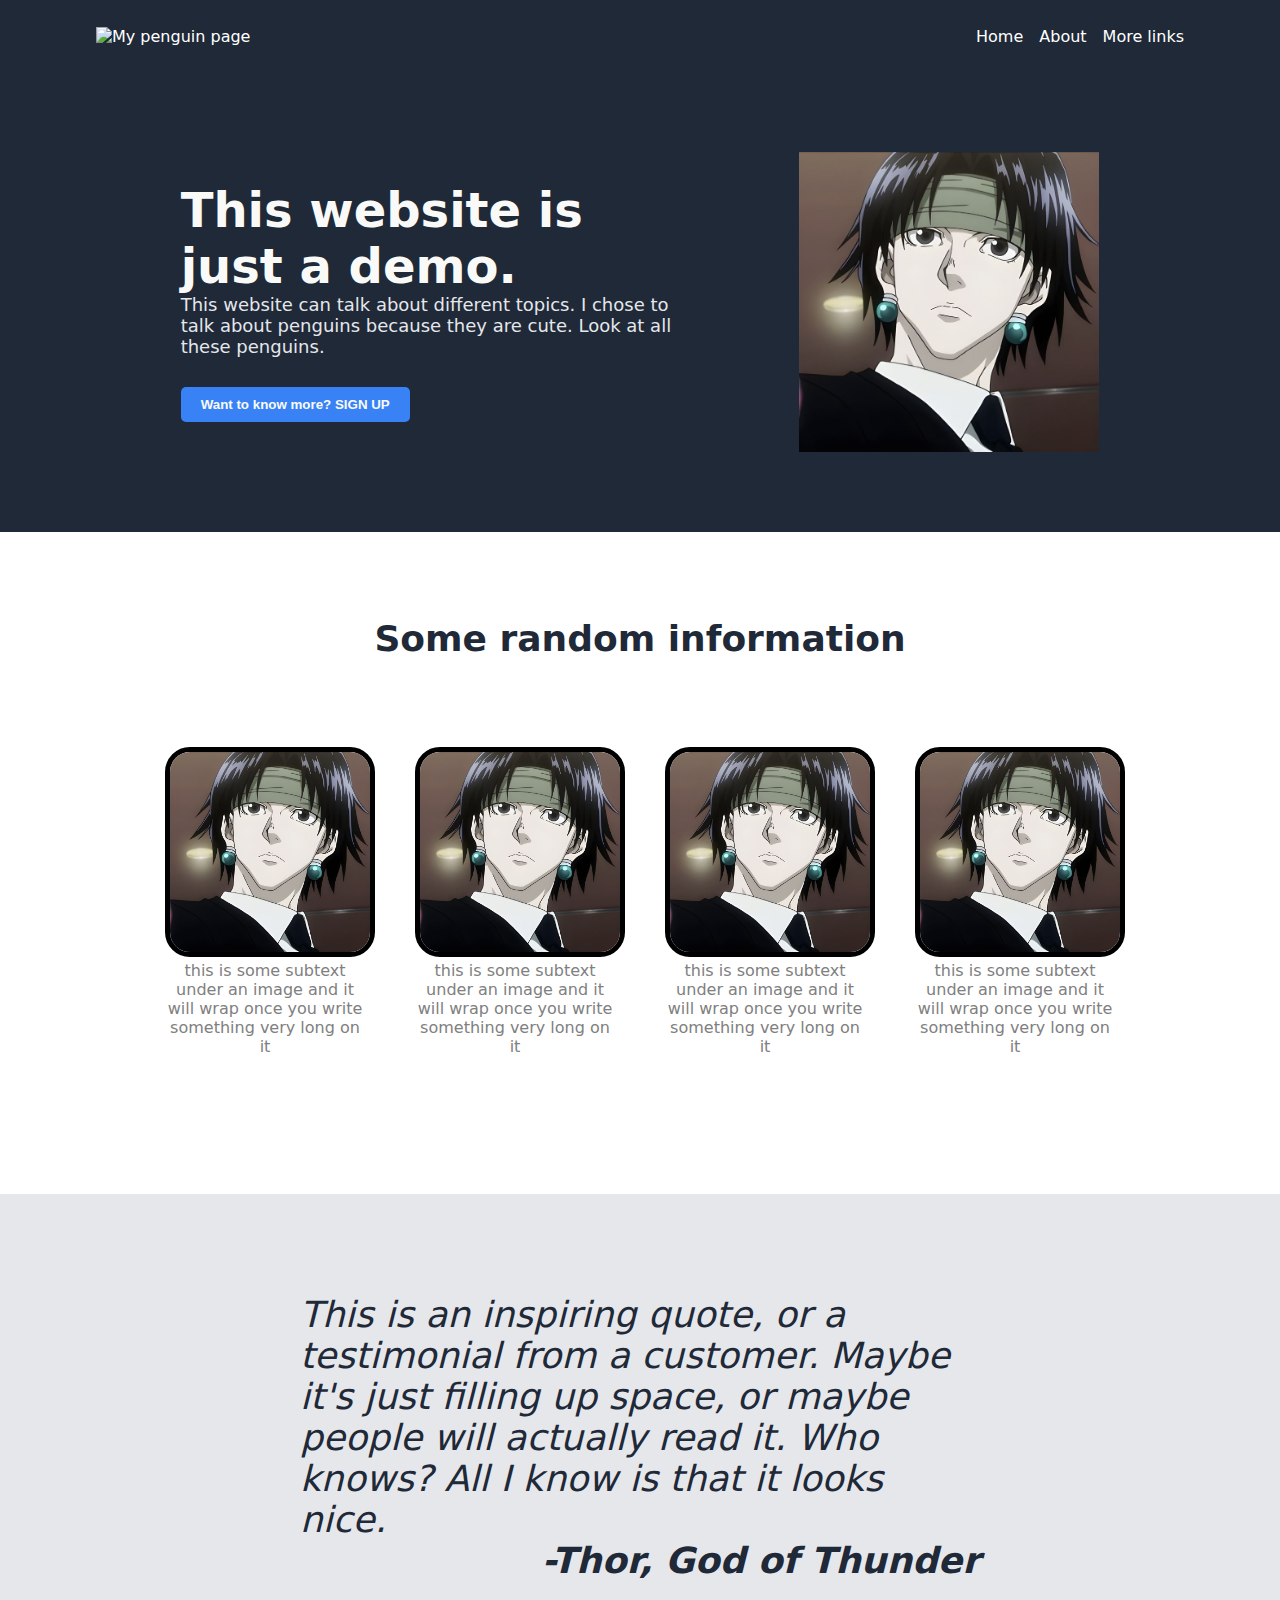
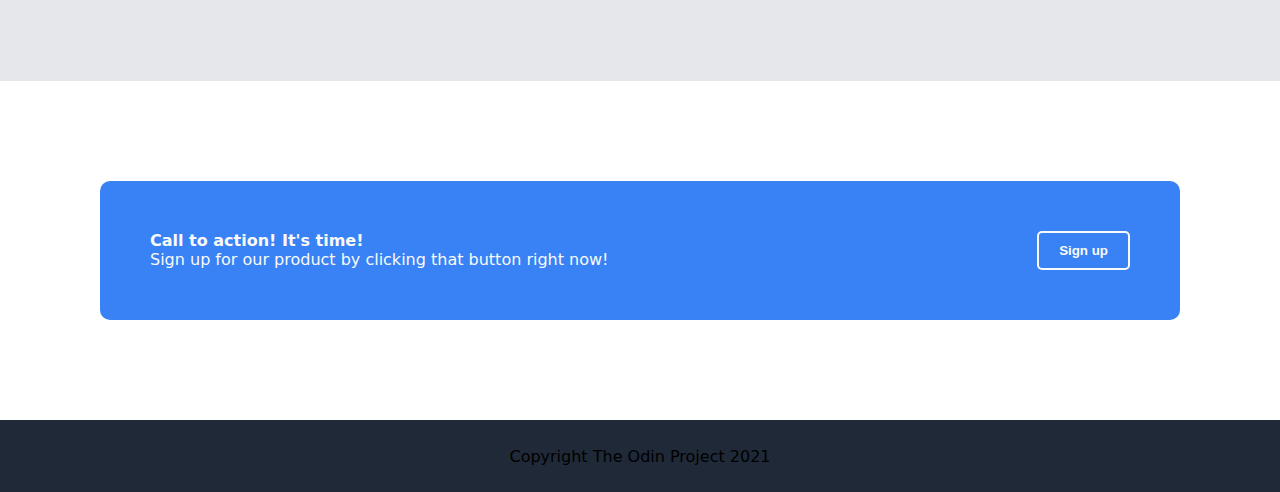
==== flexbox/index.html @ d2564ab7 "First look of the page" ====
<!DOCTYPE html>
<html lang="en">
<head>
    <meta charset="UTF-8">
    <meta name="viewport" content="width=device-width, initial-scale=1.0">
    <link rel="stylesheet" href="styles.css">
</head>
<body>
    <div class="hero">
        <div class="header">
            <div class="left-side">
                <a href="">
                    <img src="https://upload.wikimedia.org/wikipedia/commons/1/10/Friendly_Penguin.png" alt="My penguin page" width="150px">
                </a>
            </div>
            <div class="right-side">
                <a href="">Home</a>
                <a href="">About</a>
                <a href="">More links</a>
            </div>
        </div>
        <div class="container">
            <div class="title">
                This website is just a demo.
                <div class="subtitle">
                    This website can talk about different topics.
                    I chose to talk about penguins because they are cute.
                    Look at all these penguins.
                </div>
                <button>Want to know more? SIGN UP</button>
            </div>
            <img src="chrollo.jpg"">
        </div>

    </div>
    <div class="main">
        <div class="info">
            <div class="info-text">
                Some random information
            </div>
            <div class="illustrations">
                <div class="illustration">
                    <img class="chrollo" src="chrollo.jpg" width="200px">
                    <div class="desc">
                        this is some subtext under an image and it will wrap
                        once you write something very long on it
                    </div>
                </div>
                <div class="illustration">
                    <img class="chrollo" src="chrollo.jpg" width="200px">
                    <div class="desc">
                        this is some subtext under an image and it will wrap
                        once you write something very long on it
                    </div>
                </div>
                <div class="illustration">
                    <img class="chrollo" src="chrollo.jpg" width="200px">
                    <div class="desc">
                        this is some subtext under an image and it will wrap
                        once you write something very long on it
                    </div>
                </div>
                <div class="illustration">
                    <img class="chrollo" src="chrollo.jpg" width="200px">
                    <div class="desc">
                        this is some subtext under an image and it will wrap
                        once you write something very long on it
                    </div>
                </div>
            </div>

        </div>
        <div class="quote">
            This is an inspiring quote, or a testimonial from a customer.
            Maybe it's just filling up space, or maybe people will actually
            read it. Who knows? All I know is that it looks nice.
            <div class="author">
                -Thor, God of Thunder
            </div>

        </div>
        <div class="sign-up">
            <div class="sign-up-text">
                <div class="sign-up-title">
                    Call to action! It's time!
                </div>
                <div class="sign-up-text">
                    Sign up for our product by clicking that button right now!
                </div>
            </div>
            <button>Sign up</button>
        </div>
    </div>
    <div class="footer">
        Copyright The Odin Project 2021
    </div>
</body>
</html>
---- flexbox/styles.css ----
a {
    text-decoration: none;
    color: white;
}


body {
    display: flex;
    flex-direction: column;
    margin: 0;
    min-height: 100vh;
    font-family: system-ui, -apple-system, BlinkMacSystemFont, 'Segoe UI', Roboto, Oxygen, Ubuntu, Cantarell, 'Open Sans', 'Helvetica Neue', sans-serif;
}

.title button {
    border: 0;
    background-color: #3882F6;
    font-weight: 900;
    color: #F9FAF8;
    border-radius: 5px;
    padding: 10px 20px;
    align-self: flex-start;
}

.sign-up button {
    background-color: #3882F6;
    font-weight: 900;
    color: #F9FAF8;
    border-color: #F9FAF8;
    border-style: solid;
    border-radius: 5px;
    padding: 10px 20px;
}

.header {
    display: flex;
    justify-content: space-between;
    align-items: center;
    padding: 0px 80px;
    height: 72px;
}

.hero {
    background-color: #1F2937;
    padding: 0px;
    margin: 0px;
}

.main {
    display: flex;
    flex-direction: column;
    justify-content: space-evenly;
    flex:1;
}

.illustrations {
    color: #F9FAF8;
    display: flex;
    justify-content: center;
    flex-wrap: wrap;
    gap: 50px;
    padding: 50px;
    border-radius: 10px;
    margin: 20px;
}

.illustration {
    max-width: 200px;
    width: 200px;
    align-items: center;
    text-align: center;
}

.illustration img{
    width: 200px;
    height: 200px;
}

.chrollo {
    border-radius: 25px;
    border: 5px;
    border-color: black;
    border-style: solid;
}


.footer {
    height: 72px;
    display: flex;
    align-items: center;
    justify-content: center;
    background-color: #1F2937;
}

.left-side,
.right-side {
    font-weight: 80;
    display: flex;
    gap: 16px;
    padding: 16px;
    color: #E5E7EB;
}

.title {
    display: flex;
    flex-direction: column;
    flex-wrap: wrap;
    font-size: 48px;
    width: 500px;
    color: #F9FAF8;
    font-weight: 900;
}

.subtitle {
    font-size: 18px;
    color: #E5E7EB;
    flex-wrap: wrap;
    font-weight: 100;
    margin-bottom: 30px;
}

.container {
    display: flex;
    align-items: center;
    justify-content: space-evenly;
    gap: 18px;
    margin: 80px;
}

.container img {
    width: 300px;
    height: auto;
}

.quote {
    display: flex;
    font-size: 36px;
    font-style: italic;
    color: #1F2937;
    justify-content: center;
    flex-direction: column;
    background-color: #E5E7EB;
    padding: 100px 300px;
}

.author {
    align-self:self-end;
    font-weight: 700;
}

.sign-up {
    display: flex;
    justify-content: space-between;
    padding: 50px;
    background-color: #3882F6;
    color: #F9FAF8;
    border-radius: 10px;
    margin: 100px;
}

.info {
    display: flex;
    justify-content: space-between;
    padding: 50px;
    margin: 50px;
    flex-direction: column;
    margin: 18px;
}

.info-text {
    margin: 18px;
    display: flex;
    justify-content: center;
    font-size: 36px;
    color: #1F2937;
    font-weight: 900;
}

.desc {
    color: gray;
}

.sign-up-title {
    font-weight: 700;
}
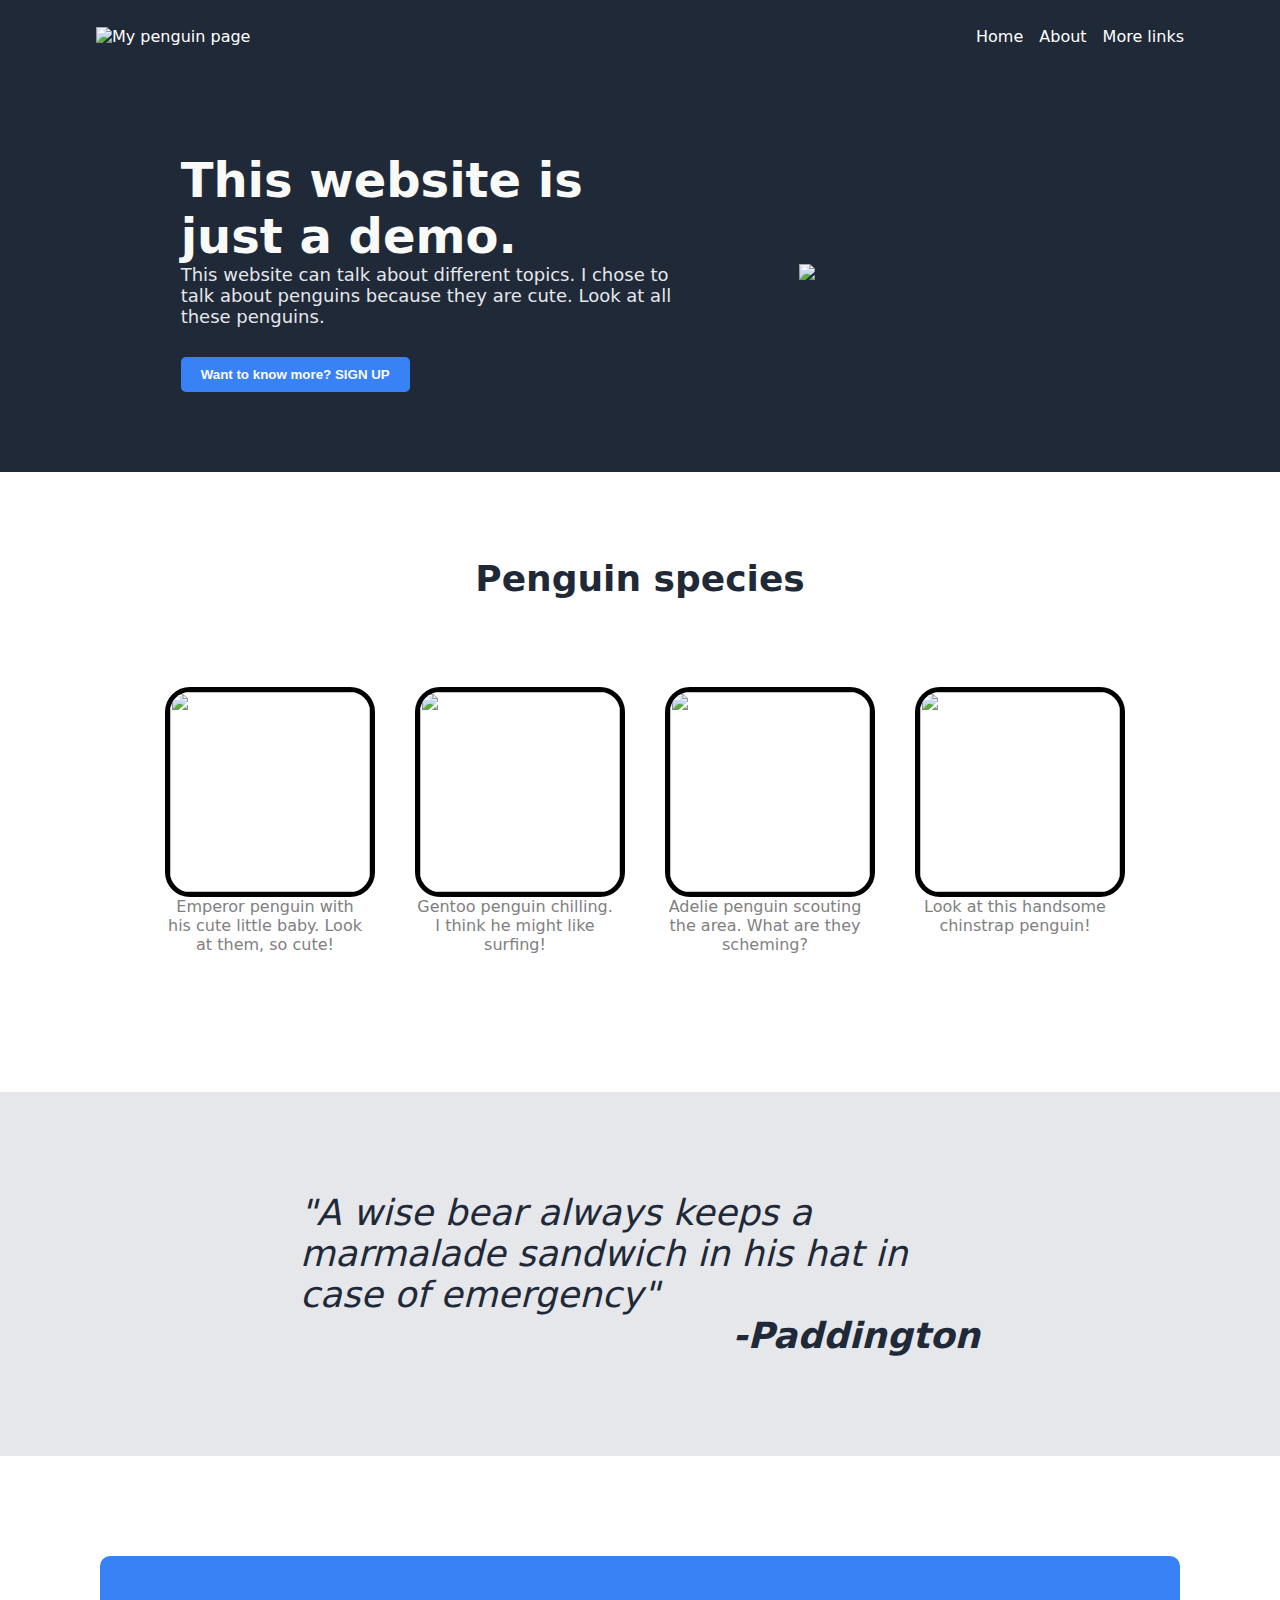
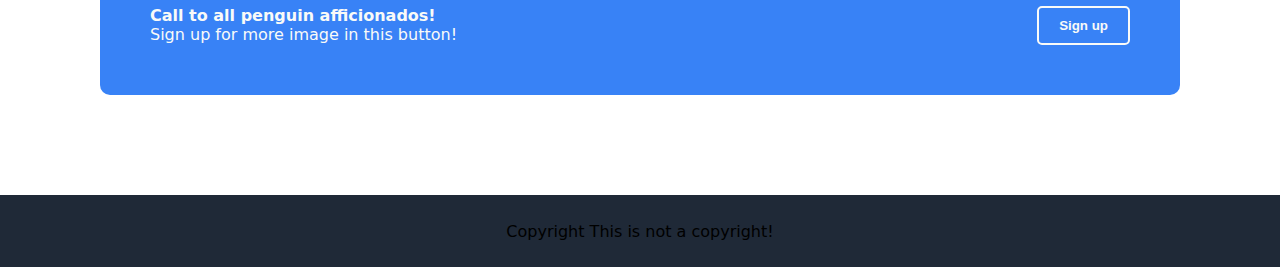
==== commit aaaab174: "Change some text and images in the demo." ====
--- a/flexbox/index.html
+++ b/flexbox/index.html
@@ -29,70 +29,65 @@
                 </div>
                 <button>Want to know more? SIGN UP</button>
             </div>
-            <img src="chrollo.jpg"">
+            <img src="https://upload.wikimedia.org/wikipedia/commons/7/79/Penguin%2C_Strait_of_Magellan.jpg">
         </div>
 
     </div>
     <div class="main">
         <div class="info">
             <div class="info-text">
-                Some random information
+                Penguin species
             </div>
             <div class="illustrations">
                 <div class="illustration">
-                    <img class="chrollo" src="chrollo.jpg" width="200px">
+                    <img class="chrollo" src="https://s3.animalia.bio/animals/photos/full/original/emperor-penguins-2.webp" width="200px">
                     <div class="desc">
-                        this is some subtext under an image and it will wrap
-                        once you write something very long on it
+                        Emperor penguin with his cute little baby.
+                        Look at them, so cute!
                     </div>
                 </div>
                 <div class="illustration">
-                    <img class="chrollo" src="chrollo.jpg" width="200px">
+                    <img class="chrollo" src="https://s3.animalia.bio/animals/photos/full/original/antarctica-2013-journey-to-the-crystal-desert.webp" width="200px">
                     <div class="desc">
-                        this is some subtext under an image and it will wrap
-                        once you write something very long on it
+                        Gentoo penguin chilling. I think he might like surfing!
                     </div>
                 </div>
                 <div class="illustration">
-                    <img class="chrollo" src="chrollo.jpg" width="200px">
+                    <img class="chrollo" src="https://s3.animalia.bio/animals/photos/full/original/1200px-adelie-penguin-pygoscelis-adeliae-flickr-gregory-slobirdr-smithjpg.webp" width="200px">
                     <div class="desc">
-                        this is some subtext under an image and it will wrap
-                        once you write something very long on it
+                        Adelie penguin scouting the area. What are they scheming?
                     </div>
                 </div>
                 <div class="illustration">
-                    <img class="chrollo" src="chrollo.jpg" width="200px">
+                    <img class="chrollo" src="https://live.staticflickr.com/8304/7816726356_baf5403766_b.jpg" width="200px">
                     <div class="desc">
-                        this is some subtext under an image and it will wrap
-                        once you write something very long on it
+                        Look at this handsome chinstrap penguin!
                     </div>
                 </div>
             </div>
 
         </div>
         <div class="quote">
-            This is an inspiring quote, or a testimonial from a customer.
-            Maybe it's just filling up space, or maybe people will actually
-            read it. Who knows? All I know is that it looks nice.
+            "A wise bear always keeps a marmalade sandwich in his hat in case of emergency"
             <div class="author">
-                -Thor, God of Thunder
+                -Paddington
             </div>
 
         </div>
         <div class="sign-up">
             <div class="sign-up-text">
                 <div class="sign-up-title">
-                    Call to action! It's time!
+                    Call to all penguin afficionados!
                 </div>
                 <div class="sign-up-text">
-                    Sign up for our product by clicking that button right now!
+                    Sign up for more image in this button!
                 </div>
             </div>
             <button>Sign up</button>
         </div>
     </div>
     <div class="footer">
-        Copyright The Odin Project 2021
+        Copyright This is not a copyright!
     </div>
 </body>
 </html>